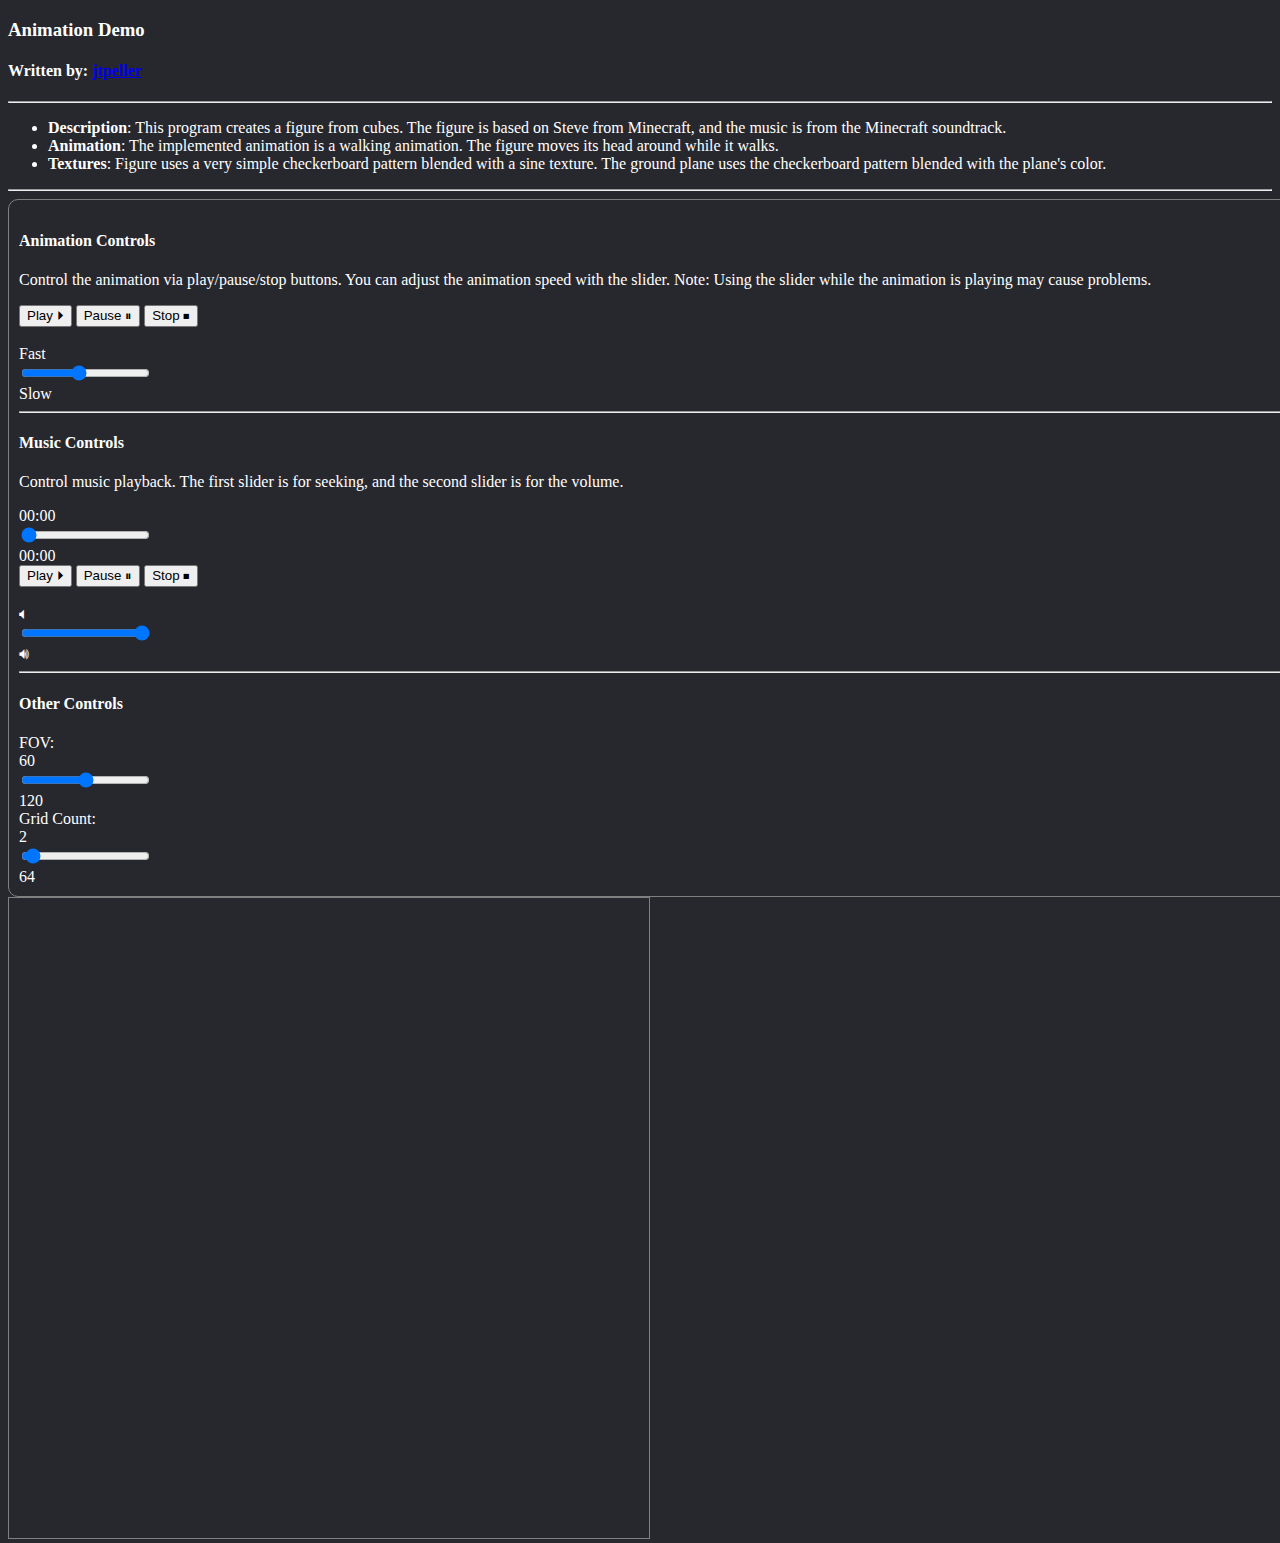
==== animation/animation.html @ 760c87d9 "init" ====
<!DOCTYPE html>

<html>

<head>
    <meta charset='utf-8'>
    <title>WebGL - Animation Demo</title>
    <link rel='stylesheet' href='styles.css'>
    <link href="https://cdn.jsdelivr.net/npm/bootstrap@5.1.3/dist/css/bootstrap.min.css" rel="stylesheet"
        integrity="sha384-1BmE4kWBq78iYhFldvKuhfTAU6auU8tT94WrHftjDbrCEXSU1oBoqyl2QvZ6jIW3" crossorigin="anonymous">
    <style>
    </style>

    <script id="vertex-shader" type="x-shader/x-vertex">
        attribute vec4 vPosition;
        attribute vec2 vTexCoord;

        uniform mat4 modelViewMatrix;
        uniform mat4 projectionMatrix;
        uniform vec4 color;

        varying vec4 fColor;
        varying vec2 fTexCoord;

        void main() {
            fColor = color;
            fTexCoord = vTexCoord;
            gl_Position = projectionMatrix * modelViewMatrix * vPosition;
        } 
    </script>

    <script id="fragment-shader" type="x-shader/x-fragment">
        precision mediump float;

        varying vec4 fColor;
        varying vec2 fTexCoord;
        
        uniform sampler2D Tex0;
        uniform sampler2D Tex1;
        uniform int mode;

        void main() {
            if (mode == 1) {        // figure mode
                gl_FragColor = fColor * (texture2D(Tex0, fTexCoord)*texture2D(Tex1, fTexCoord));
            } else {
                gl_FragColor = fColor * texture2D(Tex0, fTexCoord);
            }
            
        }
    </script>
    <script type="text/javascript" src="../Common/webgl-utils.js"></script>
    <script type="text/javascript" src="../Common/InitShaders.js"></script>
    <script type="text/javascript" src="../Common/MV.js"></script>
    <script type="text/javascript" src="script.js"></script>
</head>

<body>
    <div class='text-center' id="header">
		<h3>Animation Demo</h3>
        <h4><b>Written by: </b> <a href="https://www.github.com/jtpeller">jtpeller</a></h4>
        <hr>
        <div class="container">
            <ul style="text-align:left">
                <li>
                    <b>Description</b>: This program creates a figure from cubes.
                    The figure is based on Steve from Minecraft, and the music is
                    from the Minecraft soundtrack.
                </li>
                <li>
                    <b>Animation</b>: The implemented animation is a walking animation.
                    The figure moves its head around while it walks.
                </li>
                <li><b>Textures</b>: Figure uses a very simple checkerboard pattern blended with
                    a sine texture. The ground plane uses the checkerboard pattern
                    blended with the plane's color.
                </li>
            </ul>
        </div>
    </div>
    <hr>

    <div class="wrapper">
        <div class="row text-center">
            <div class="col" id="controls">
                <!-- controls go here -->
                <h4>Animation Controls </h4>
                <p>
                    Control the animation via play/pause/stop buttons. 
                    You can adjust the animation speed with the slider.
                    Note: Using the slider while the animation is playing may cause problems.
                </p> 
                <button class='btn btn-outline-info' id="play-anim">Play &#x23f5;&#xfe0e;</button>
                <button class='btn btn-outline-warning' id="pause-anim">Pause &#x23f8;&#xfe0e;</button>
                <button class='btn btn-outline-danger' id="stop-anim">Stop &#x23f9;&#xfe0e;</button>
                <br><br>
                <div class="row">
                    <div class="col-1">Fast</div>
                    <div class="col-10">
                        <input type="range" class="form-range" id="speed-slider" min="24" max="240" step="1"></div>
                    <div class="col-1">Slow</div>
                </div>
                <hr>

                <h4>Music Controls</h4>
                <p>
                    Control music playback. The first slider is for seeking, and the second slider is for the volume.
                </p>
                <div class="row">
                    <div class="col-1" id="current-time">00:00</div>
                    <div class="col-10">
                        <input class="form-range" type="range" min="1" max="100" value="0" id="seek-slider">
                    </div>
                    <div class="col-1" id="total-time">00:00</div>
                </div>
                <button class='btn btn-outline-info' id="play">Play &#x23f5;&#xfe0e;</button>
                <button class='btn btn-outline-warning' id="pause">Pause &#x23f8;&#xfe0e;</button>
                <button class='btn btn-outline-danger' id="stop">Stop &#x23f9;&#xfe0e;</button>
                <br>
                <br>
                <div class="row">
                    <div class="col-1">&#128264;&#xfe0e;</div>
                    <div class="col-10">
                        <input class="form-range" id="volume-slider" type="range" min="0" max="100" step="1">
                    </div>
                    <div class="col-1">&#x1F50A;&#xfe0e;</div>
                </div>
                <hr>

                <h4>Other Controls</h4>
                <div>
                    FOV:
                    <div class="row">
                        <div class="col-1">60</div>
                        <div class="col-10">
                            <input class="form-range" id="fov-slider" type="range" min="60" max="120" step="1">
                        </div>
                        <div class="col-1">120</div>
                    </div>
                </div>
                <div>
                    Grid Count:
                    <div class="row">
                        <div class="col-1">2</div>
                        <div class="col-10">
                            <input class="form-range" id="grid-slider" type="range" min="2" max="64" step="1">
                        </div>
                        <div class="col-1">64</div>
                    </div>
                </div>
            </div>

            <div class="col">
                <canvas id="gl-canvas" width="640" height="640">
                    Your browser doesn't support the HTML5 canvas element
                </canvas>
            </div>
        </div>
    </div>
    
    <audio id="music" preload="none" src="Minecraft.mp3"></audio>
</body>

</html>
---- animation/styles.css ----
/**
 * CSS Styling file
 * Author: Jeremy Pellerino
 * Date: April 14, 2022
 **/

/* ELEMENTS */
body {
	background-color: rgb(39, 40, 46) !important;
	color: white !important;
}

canvas {
    border: 1px solid grey;
}

/* CLASSES */
.wrapper {
    width: 1400px;
    height: 700px;
    margin: auto;       /* center the div */
}

/* IDs */
#controls {
    border: 1px solid grey;
    border-radius: 10px;
    padding: 10px;
}
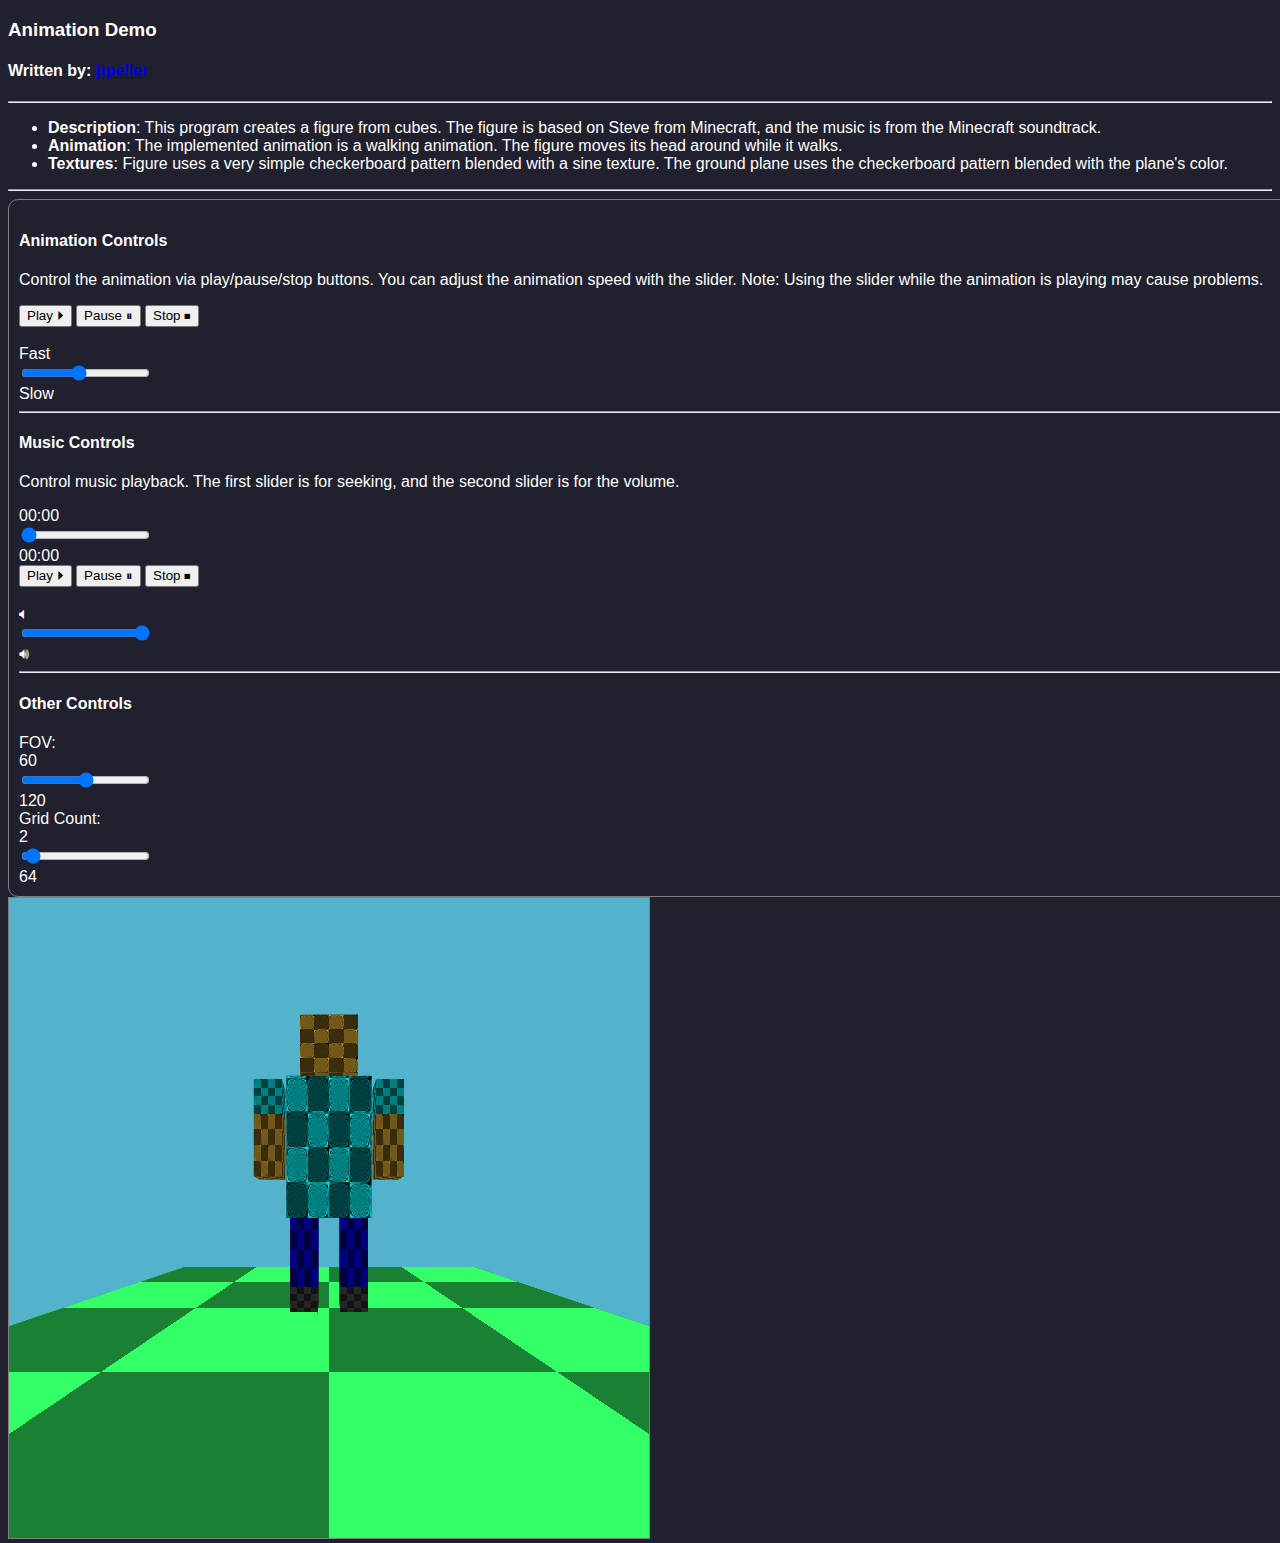
==== commit 4b27b8c0: "site improvements" ====
--- a/animation/animation.html
+++ b/animation/animation.html
@@ -5,11 +5,9 @@
 <head>
     <meta charset='utf-8'>
     <title>WebGL - Animation Demo</title>
-    <link rel='stylesheet' href='styles.css'>
     <link href="https://cdn.jsdelivr.net/npm/bootstrap@5.1.3/dist/css/bootstrap.min.css" rel="stylesheet"
         integrity="sha384-1BmE4kWBq78iYhFldvKuhfTAU6auU8tT94WrHftjDbrCEXSU1oBoqyl2QvZ6jIW3" crossorigin="anonymous">
-    <style>
-    </style>
+    <link rel='stylesheet' href='../styles.css'>
 
     <script id="vertex-shader" type="x-shader/x-vertex">
         attribute vec4 vPosition;
@@ -49,7 +47,7 @@
         }
     </script>
     <script type="text/javascript" src="../Common/webgl-utils.js"></script>
-    <script type="text/javascript" src="../Common/InitShaders.js"></script>
+    <script type="text/javascript" src="../Common/initShaders.js"></script>
     <script type="text/javascript" src="../Common/MV.js"></script>
     <script type="text/javascript" src="script.js"></script>
 </head>
--- a/styles.css
+++ b/styles.css
@@ -0,0 +1,80 @@
+/* ELEMENTS */
+body,
+html {
+    font-family: Helvetica, Arial, sans-serif;
+    color: white;
+    background-color: rgb(32, 32, 46);
+    height: 100% !important;
+}
+
+canvas {
+    border: 1px solid grey;
+}
+
+/* CLASSES */
+.banner {
+    text-align: center;
+    padding-top: 10vh;
+    padding-bottom: 1vh;
+    font-size: 1vi;
+}
+
+.list-group {
+    border-left: 1px solid rgb(128, 128, 128);
+    border-right: 1px solid rgb(128, 128, 128);
+    border-radius: 10px;
+}
+
+.list-group-item {
+    background-color: rgba(34, 38, 43, 0.5);
+    border-top: 1px solid rgb(128, 128, 128);
+    border-bottom: 1px solid rgb(128, 128, 128);
+    color: rgb(245, 245, 245);
+}
+
+.list-group-item > h3 > a {
+    color: rgb(0, 119, 255);
+}
+
+.list-group-item > h3 > a:hover {
+    color: rgb(61, 139, 255);
+}
+
+.my-panel {
+    border: 2px solid white;
+    border-radius: 10px;
+    margin: 10px;
+    padding: 10px;
+}
+
+.my-canvas {
+    margin: 20px;
+}
+
+.wrapper {
+    width: 1400px;
+    height: 700px;
+    margin: auto;       /* center the div */
+}
+
+/* IDs */
+#controls {
+    border: 1px solid grey;
+    border-radius: 10px;
+    padding: 10px;
+}
+
+
+#main-content {
+    min-height: calc(100vh - 18.25rem);
+}
+
+#project-carousel {
+    background-color: rgba(0, 0, 0, 0);
+    box-shadow: 0 0 10px rgba(141, 141, 141, 0.5);
+    border-radius: 10px;
+}
+
+#wrapper { 
+    height: 100%; 
+}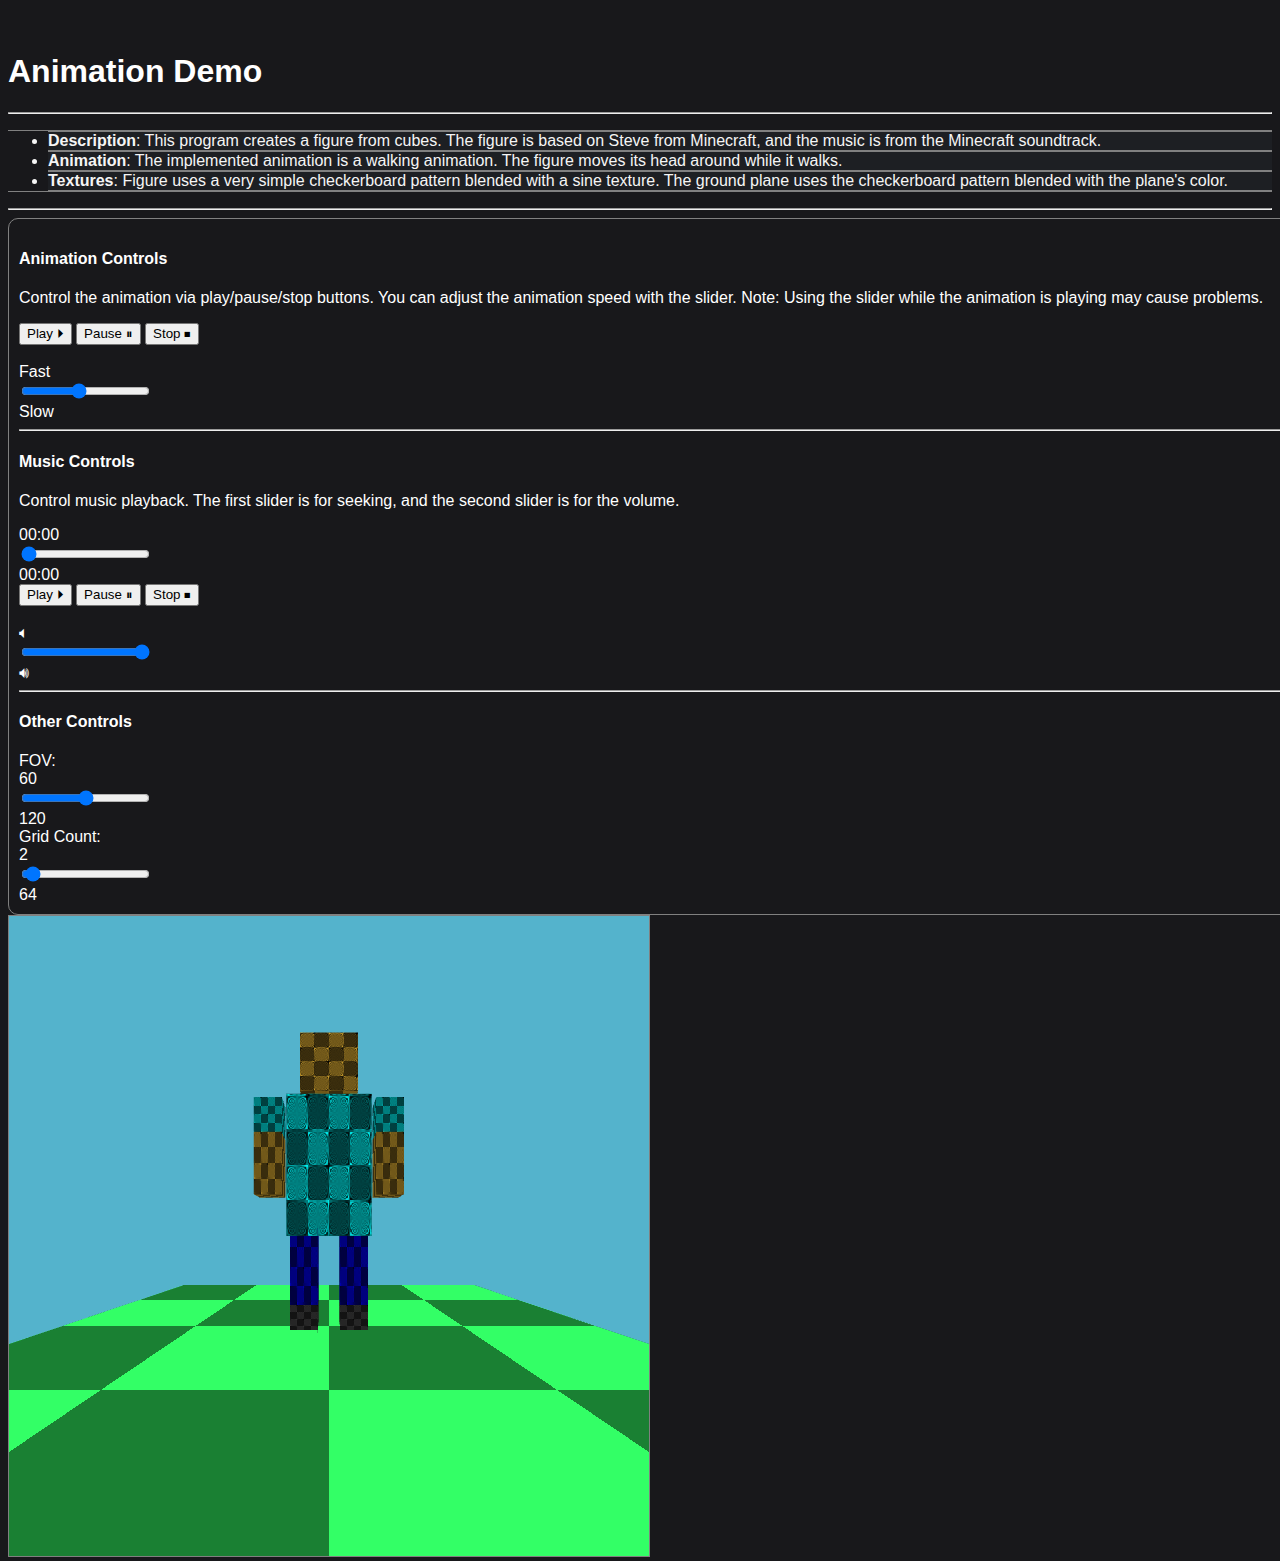
==== commit 1614b790: "Site update" ====
--- a/animation/animation.html
+++ b/animation/animation.html
@@ -54,21 +54,21 @@
 
 <body>
     <div class='text-center' id="header">
-		<h3>Animation Demo</h3>
-        <h4><b>Written by: </b> <a href="https://www.github.com/jtpeller">jtpeller</a></h4>
+		<h1>Animation Demo</h1>
         <hr>
         <div class="container">
-            <ul style="text-align:left">
-                <li>
+            <ul class="list-group list-group-flush" style="text-align:left">
+                <li class="list-group-item">
                     <b>Description</b>: This program creates a figure from cubes.
                     The figure is based on Steve from Minecraft, and the music is
                     from the Minecraft soundtrack.
                 </li>
-                <li>
+                <li class="list-group-item">
                     <b>Animation</b>: The implemented animation is a walking animation.
                     The figure moves its head around while it walks.
                 </li>
-                <li><b>Textures</b>: Figure uses a very simple checkerboard pattern blended with
+                <li class="list-group-item">
+                    <b>Textures</b>: Figure uses a very simple checkerboard pattern blended with
                     a sine texture. The ground plane uses the checkerboard pattern
                     blended with the plane's color.
                 </li>
--- a/styles.css
+++ b/styles.css
@@ -3,12 +3,27 @@
 html {
     font-family: Helvetica, Arial, sans-serif;
     color: white;
-    background-color: rgb(32, 32, 46);
+    background-color: rgb(24, 24, 27);
     height: 100% !important;
 }
 
 canvas {
     border: 1px solid grey;
+}
+
+h1 {
+    padding-top: 2rem;
+}
+
+a {
+    color: rgb(255, 255, 255);
+    text-decoration: none;
+
+    transition: color 250ms ease-in-out;
+}
+
+a:hover {
+    color: rgb(0, 217, 255);
 }
 
 /* CLASSES */
@@ -20,9 +35,8 @@
 }
 
 .list-group {
-    border-left: 1px solid rgb(128, 128, 128);
-    border-right: 1px solid rgb(128, 128, 128);
-    border-radius: 10px;
+    border-top: 1px solid rgb(128, 128, 128);
+    border-bottom: 1px solid rgb(128, 128, 128);
 }
 
 .list-group-item {
@@ -30,14 +44,6 @@
     border-top: 1px solid rgb(128, 128, 128);
     border-bottom: 1px solid rgb(128, 128, 128);
     color: rgb(245, 245, 245);
-}
-
-.list-group-item > h3 > a {
-    color: rgb(0, 119, 255);
-}
-
-.list-group-item > h3 > a:hover {
-    color: rgb(61, 139, 255);
 }
 
 .my-panel {
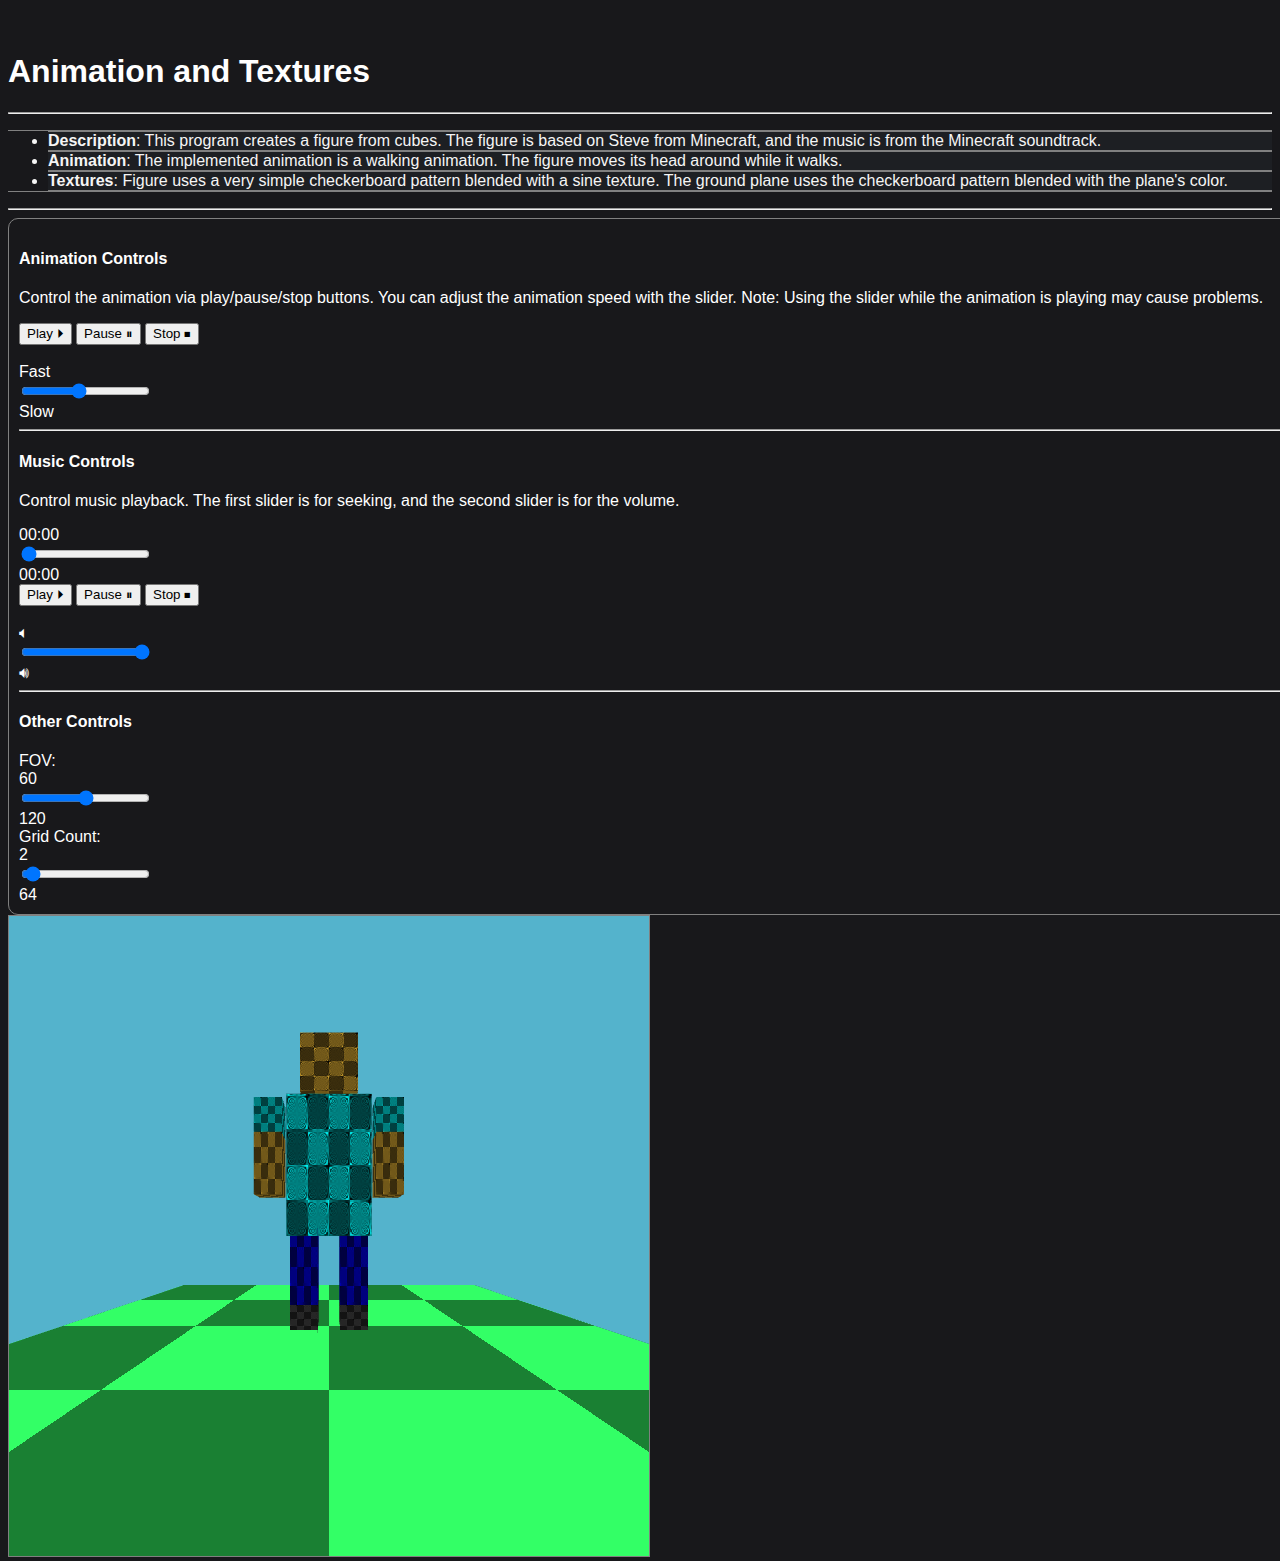
==== commit ffcaf49f: "Sitewide improvements" ====
--- a/animation/animation.html
+++ b/animation/animation.html
@@ -4,7 +4,7 @@
 
 <head>
     <meta charset='utf-8'>
-    <title>WebGL - Animation Demo</title>
+    <title>WebGL Demos | Animation and Textures</title>
     <link href="https://cdn.jsdelivr.net/npm/bootstrap@5.1.3/dist/css/bootstrap.min.css" rel="stylesheet"
         integrity="sha384-1BmE4kWBq78iYhFldvKuhfTAU6auU8tT94WrHftjDbrCEXSU1oBoqyl2QvZ6jIW3" crossorigin="anonymous">
     <link rel='stylesheet' href='../styles.css'>
@@ -54,7 +54,7 @@
 
 <body>
     <div class='text-center' id="header">
-		<h1>Animation Demo</h1>
+		<h1>Animation and Textures</h1>
         <hr>
         <div class="container">
             <ul class="list-group list-group-flush" style="text-align:left">
--- a/styles.css
+++ b/styles.css
@@ -29,9 +29,16 @@
 /* CLASSES */
 .banner {
     text-align: center;
-    padding-top: 10vh;
+    padding-top: 2vh;
     padding-bottom: 1vh;
-    font-size: 1vi;
+}
+
+.card {
+    background-color: var(--bg-color);
+    color: white;
+    margin: 10px 0px;
+    padding: 10px;
+    box-shadow: 0px 0px 8px grey;
 }
 
 .list-group {
@@ -57,6 +64,13 @@
     margin: 20px;
 }
 
+.section-header {
+    width: 100%;
+	padding-top: 1rem;
+    padding-bottom: 0.25rem;
+    border-bottom: 1.5px solid grey;
+}
+
 .wrapper {
     width: 1400px;
     height: 700px;
@@ -69,7 +83,6 @@
     border-radius: 10px;
     padding: 10px;
 }
-
 
 #main-content {
     min-height: calc(100vh - 18.25rem);
